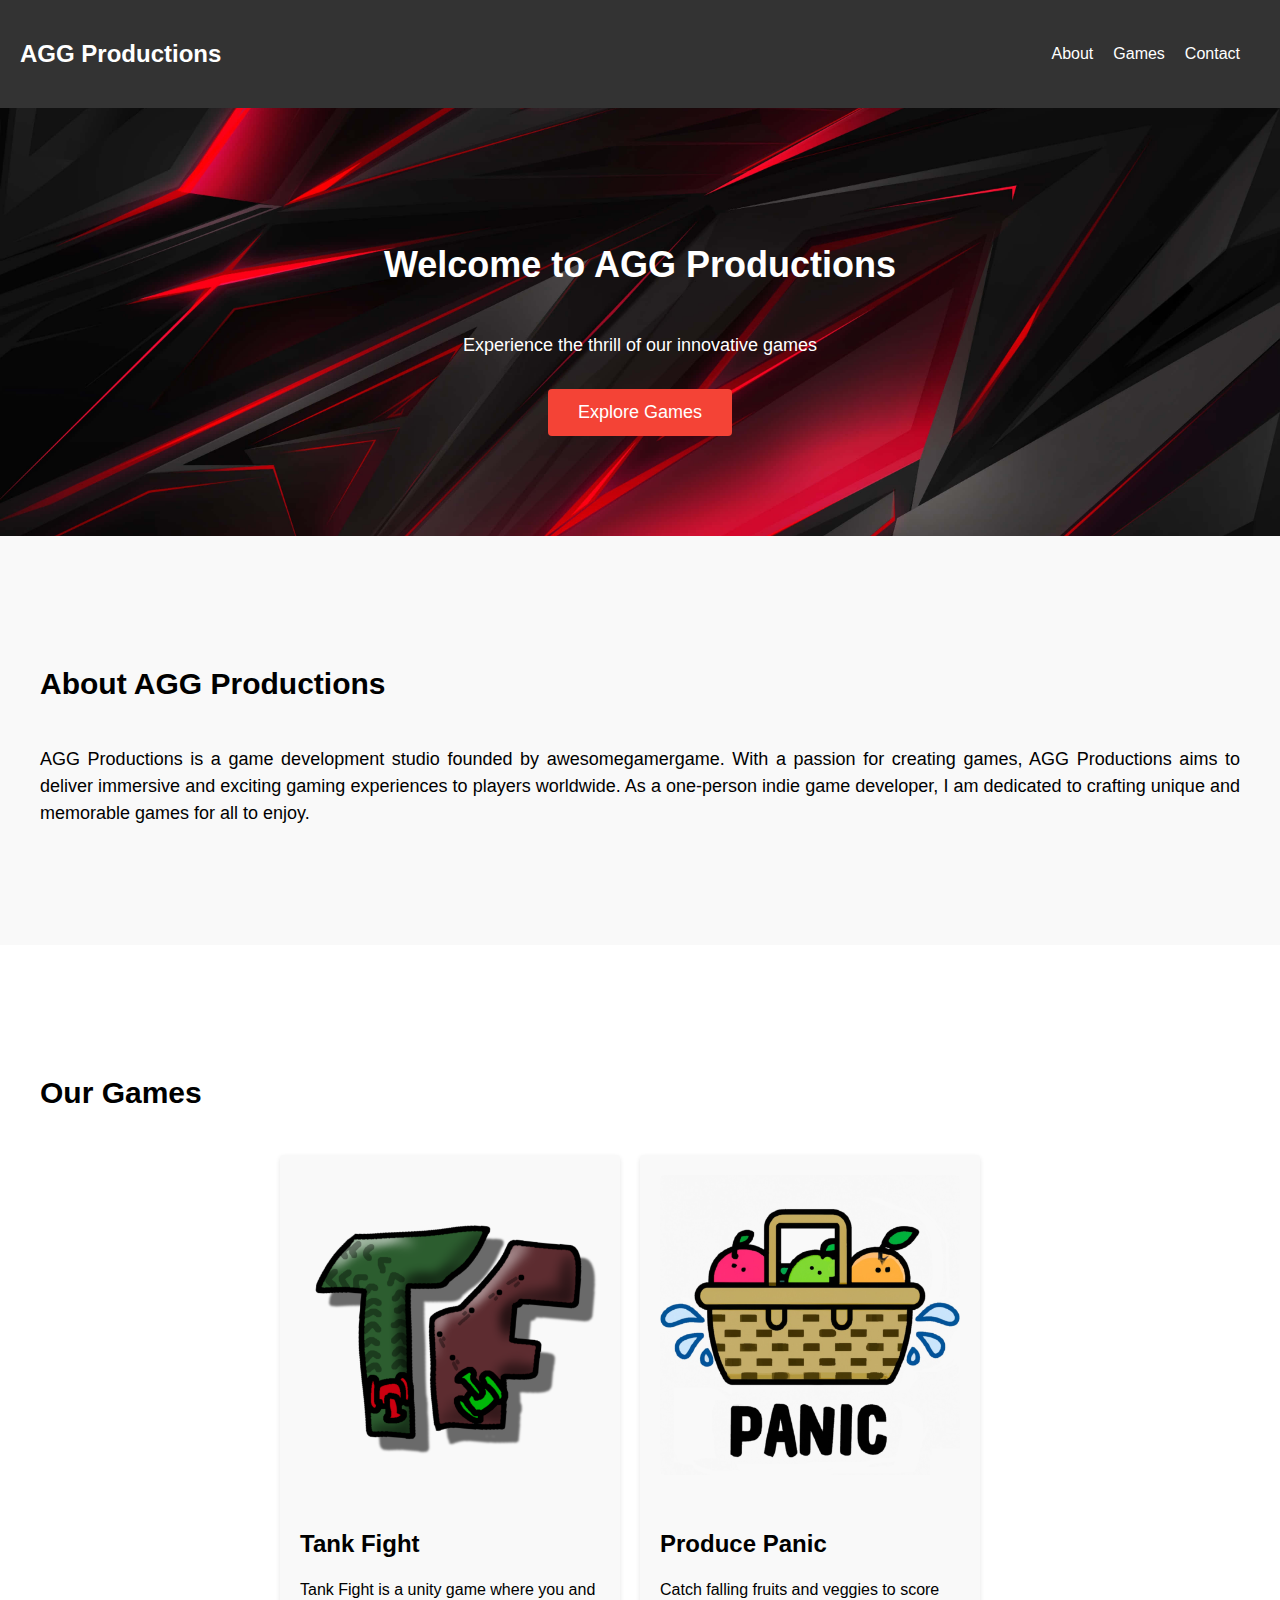
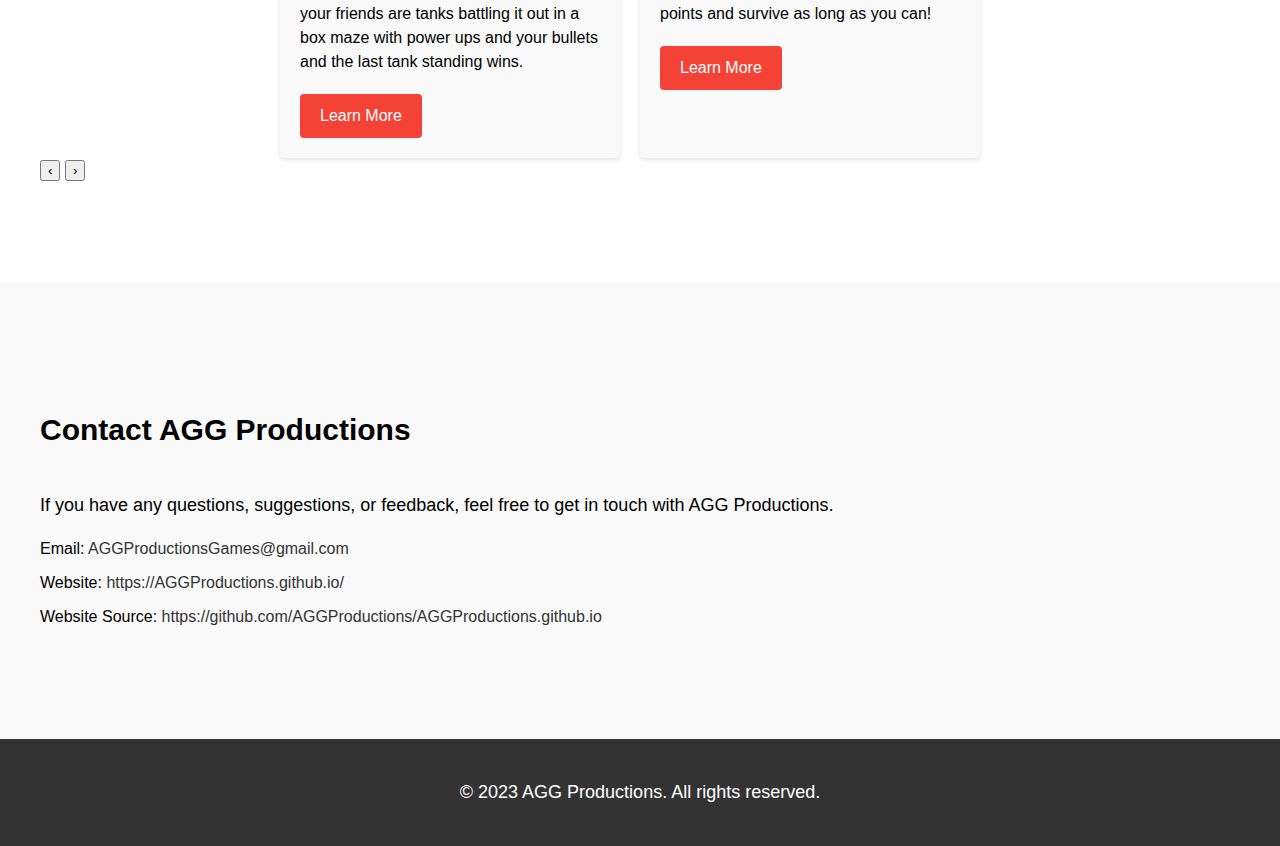
==== index.html @ 0d5b3f53 "Update index.html" ====
<!DOCTYPE html>
<html lang="en">
<head>
  <meta charset="UTF-8">
  <meta name="viewport" content="width=device-width, initial-scale=1.0">
  <title>AGG Productions</title>
  <link rel="stylesheet" href="styles.css">
</head>
<body>
  <header class="header">
    <h1 class="logo">AGG Productions</h1>
    <nav class="nav">
      <ul>
        <li><a href="#about">About</a></li>
        <li><a href="#games">Games</a></li>
        <li><a href="#contact">Contact</a></li>
      </ul>
    </nav>
  </header>

  <section id="hero" class="hero">
    <div class="hero-content">
      <h2>Welcome to AGG Productions</h2>
      <p>Experience the thrill of our innovative games</p>
      <a href="#games" class="btn">Explore Games</a>
    </div>
  </section>

  <section id="about" class="about">
    <div class="container">
      <h2>About AGG Productions</h2>
      <p>AGG Productions is a game development studio founded by awesomegamergame. With a passion for creating games, AGG Productions aims to deliver immersive and exciting gaming experiences to players worldwide. As a one-person indie game developer, I am dedicated to crafting unique and memorable games for all to enjoy.</p>
    </div>
  </section>

  <section id="games" class="games">
    <div class="container">
      <h2>Our Games</h2>
      <div class="game-slider">
        <div class="game-cards">
          <!-- Add more game cards as needed -->
          <div class="game-card">
            <img src="img/card/tankfight.png" alt="Tank Fight Icon" draggable="false">
            <h3>Tank Fight</h3>
            <p>Tank Fight is a unity game where you and your friends are tanks battling it out in a box maze with power ups and your bullets and the last tank standing wins.</p>
            <a href="https://awesomegamergame.itch.io/tank-fight" class="btn">Learn More</a>
          </div>
          <div class="game-card">
            <img src="img/card/producepanic.png" alt="Produce Panic Icon" draggable="false">
            <h3>Produce Panic</h3>
            <p>Catch falling fruits and veggies to score points and survive as long as you can!</p>
            <a href="https://awesomegamergame.itch.io/produce-panic" class="btn">Learn More</a>
          </div>
          <!-- Add more game cards as needed -->
        </div>
        <div class="slider-controls">
          <button class="slider-control prev">&#8249;</button>
          <button class="slider-control next">&#8250;</button>
        </div>
      </div>
    </div>
  </section>
  

  <section id="contact" class="contact">
    <div class="container">
      <h2>Contact AGG Productions</h2>
      <p>If you have any questions, suggestions, or feedback, feel free to get in touch with AGG Productions.</p>
      <ul>
        <li>Email: <a href="mailto:AGGProductionsGames@gmail.com">AGGProductionsGames@gmail.com</a></li>
        <li>Website: <a href="https://AGGProductions.github.io/">https://AGGProductions.github.io/</a></li>
        <li>Website Source: <a href="https://github.com/AGGProductions/AGGProductions.github.io">https://github.com/AGGProductions/AGGProductions.github.io</a></li>
      </ul>
    </div>
  </section>

<script>

document.addEventListener('DOMContentLoaded', function () {
  const prevBtn = document.querySelector('.prev');
  const nextBtn = document.querySelector('.next');
  const gameCards = document.querySelector('.game-cards');
  const gameCardWidth = document.querySelector('.game-card').offsetWidth;
  let translateX = 0;

  prevBtn.addEventListener('click', function () {
    if (translateX < 0) {
      translateX += gameCardWidth + 40; // Adjusted margin value
      gameCards.style.transform = `translateX(${translateX}px)`;
    }
  });

  nextBtn.addEventListener('click', function () {
    const containerWidth = gameCards.offsetWidth;
    const cardsWidth = gameCards.scrollWidth;
    if (Math.abs(translateX) < cardsWidth - containerWidth) {
      translateX -= gameCardWidth + 40; // Adjusted margin value
      gameCards.style.transform = `translateX(${translateX}px)`;
    }
  });
});

</script>


  <footer class="footer">
    <div class="container">
      <p>&copy; 2023 AGG Productions. All rights reserved.</p>
    </div>
  </footer>
  
</body>
</html>
---- styles.css ----
/* Add your CSS styles here to enhance the visual appeal */

/* General Styles */

body {
  font-family: Arial, sans-serif;
  margin: 0;
  padding: 0;
  line-height: 1.5;
}

.container {
  max-width: 1200px;
  margin: 0 auto;
  padding: 20px;
}

h2 {
  font-size: 30px;
  margin-bottom: 40px;
}

p {
  font-size: 18px;
}

/* Header */

.header {
  background-color: #333;
  color: #fff;
  padding: 20px;
  display: flex;
  justify-content: space-between;
  align-items: center;
}

.logo {
  font-size: 24px;
}

.nav ul {
  list-style: none;
  display: flex;
}

.nav ul li {
  margin-right: 20px;
}

.nav ul li a {
  color: #fff;
  text-decoration: none;
}

/* Hero section */

.hero {
  background-image: url('img/hero-bg.jpg');
  background-size: cover;
  background-position: center;
  color: #fff;
  text-align: center;
  padding: 100px 0;
}

.hero h2 {
  font-size: 36px;
}

.hero p {
  font-size: 18px;
  margin-bottom: 30px;
}

.hero .btn {
  display: inline-block;
  background-color: #f44336;
  color: #fff;
  padding: 10px 30px;
  text-decoration: none;
  font-size: 18px;
  border-radius: 4px;
}

/* About section */

.about {
  background-color: #f9f9f9;
  padding: 80px 0;
}

.about p {
  text-align: justify;
}

/* Games section */

.games {
  padding: 80px 0;
}

.game-cards {
  display: flex;
  flex-wrap: wrap;
  justify-content: center;
}

.game-card {
  width: 300px;
  margin-right: 20px;
  background-color: #f9f9f9;
  box-shadow: 0 2px 5px rgba(0, 0, 0, 0.1);
  padding: 20px;
  border-radius: 4px;
  transition: transform 0.3s ease;
}

.game-card:hover {
  transform: scale(1.05);
}

.game-card img {
  max-width: 100%;
  height: auto;
  margin-bottom: 20px;
  border-radius: 4px;
}

.game-card h3 {
  font-size: 24px;
  margin-bottom: 10px;
}

.game-card p {
  font-size: 16px;
  margin-bottom: 20px;
}

.game-card .btn {
  display: inline-block;
  background-color: #f44336;
  color: #fff;
  padding: 10px 20px;
  text-decoration: none;
  font-size: 16px;
  border-radius: 4px;
}

/* Contact section */

.contact {
  background-color: #f9f9f9;
  padding: 80px 0;
}

.contact ul {
  list-style: none;
  padding: 0;
  margin: 0;
}

.contact ul li {
  margin-bottom: 10px;
}

.contact ul li a {
  color: #333;
  text-decoration: none;
}

/* Footer */

.footer {
  background-color: #333;
  color: #fff;
  padding: 20px;
  text-align: center;
}

.footer p {
  margin: 0;
}

/* Custom scrollbar */

::-webkit-scrollbar {
  width: 8px;
}

::-webkit-scrollbar-track {
  background: #f1f1f1;
}

::-webkit-scrollbar-thumb {
  background: #888;
}

::-webkit-scrollbar-thumb:hover {
  background: #555;
}

/* Media queries */

@media screen and (max-width: 767px) {
  .header {
    flex-direction: column;
    align-items: center;
    text-align: center;
  }

  .nav ul {
    flex-direction: column;
    margin-top: 10px;
    padding-left: 0px;
  }

  .nav ul li {
    margin-right: 0;
    margin-bottom: 10px;
  }

  .hero h2 {
    font-size: 28px;
  }

  .hero p {
    font-size: 16px;
    margin-bottom: 20px;
  }

  .hero .btn {
    font-size: 16px;
  }

  .about p {
    text-align: center;
  }

  .game-card {
    width: 100%;
    margin-right: 0;
    margin-bottom: 20px;
  }
}
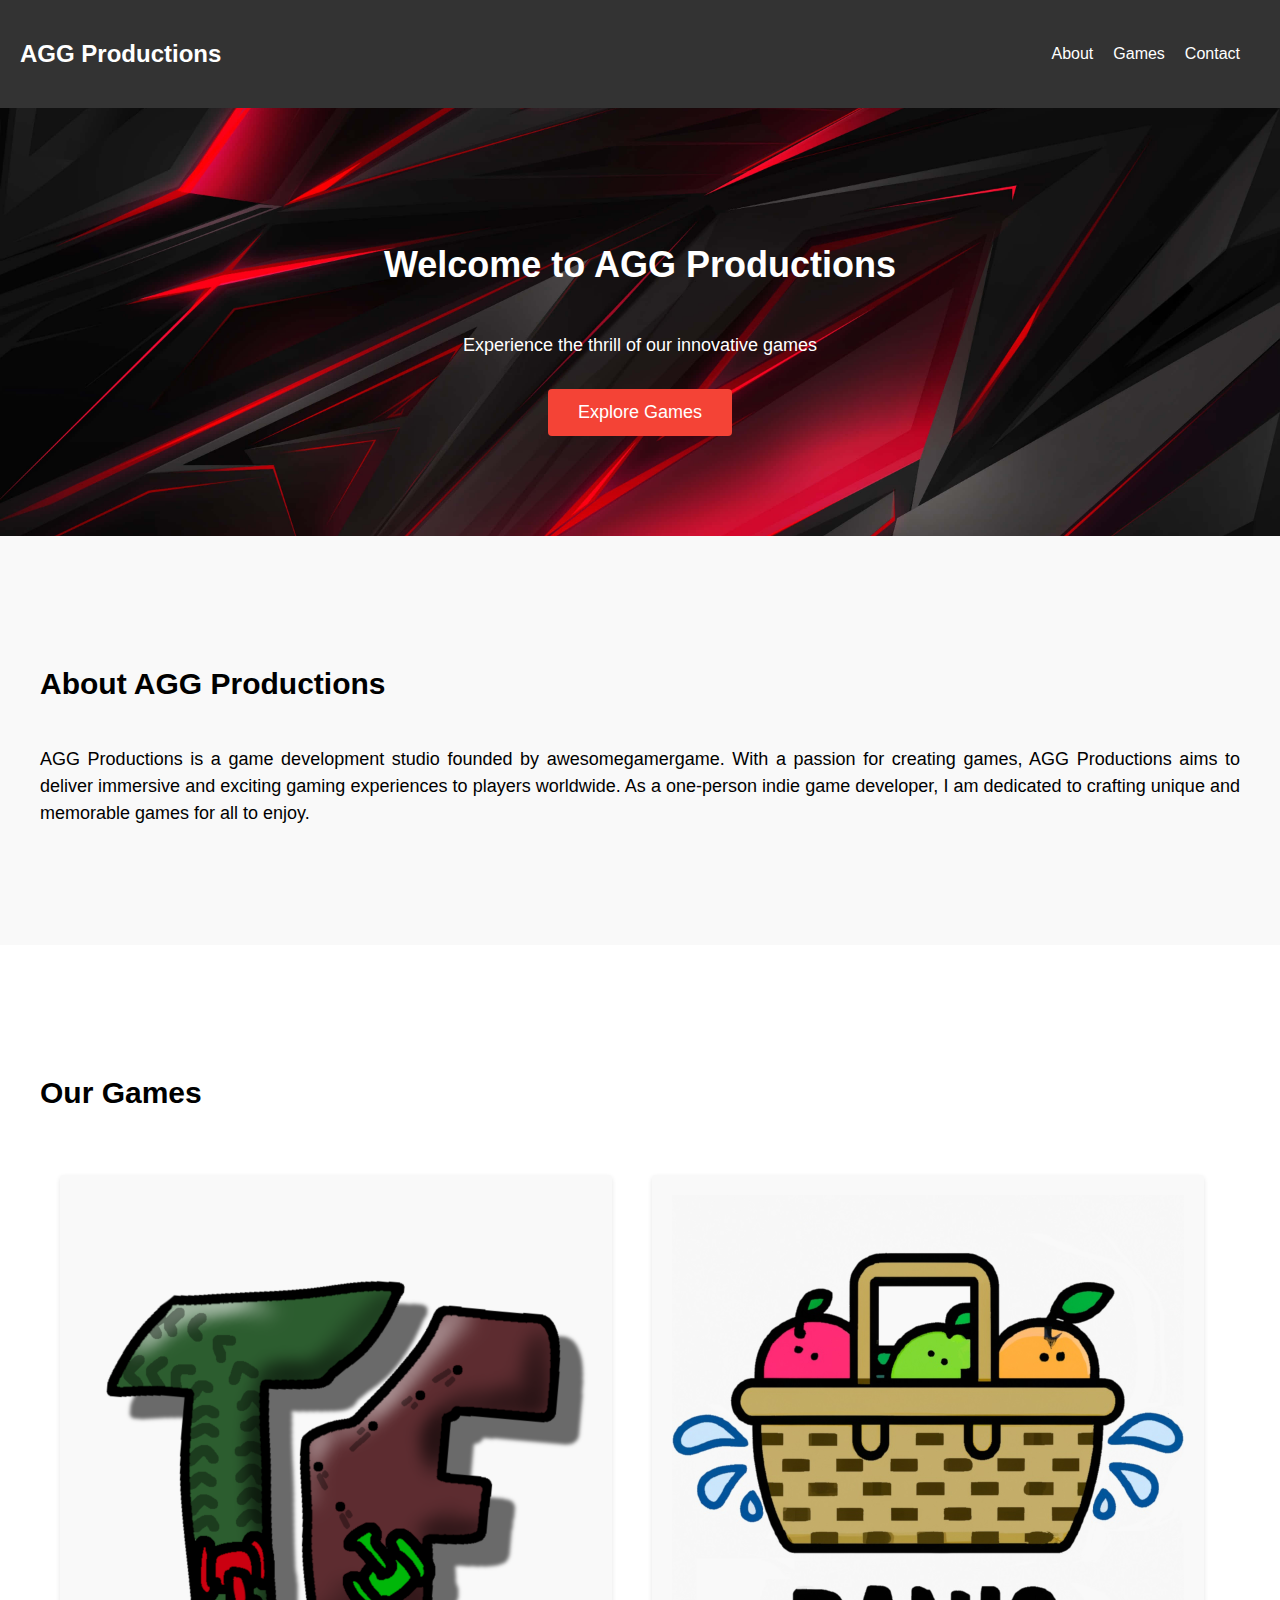
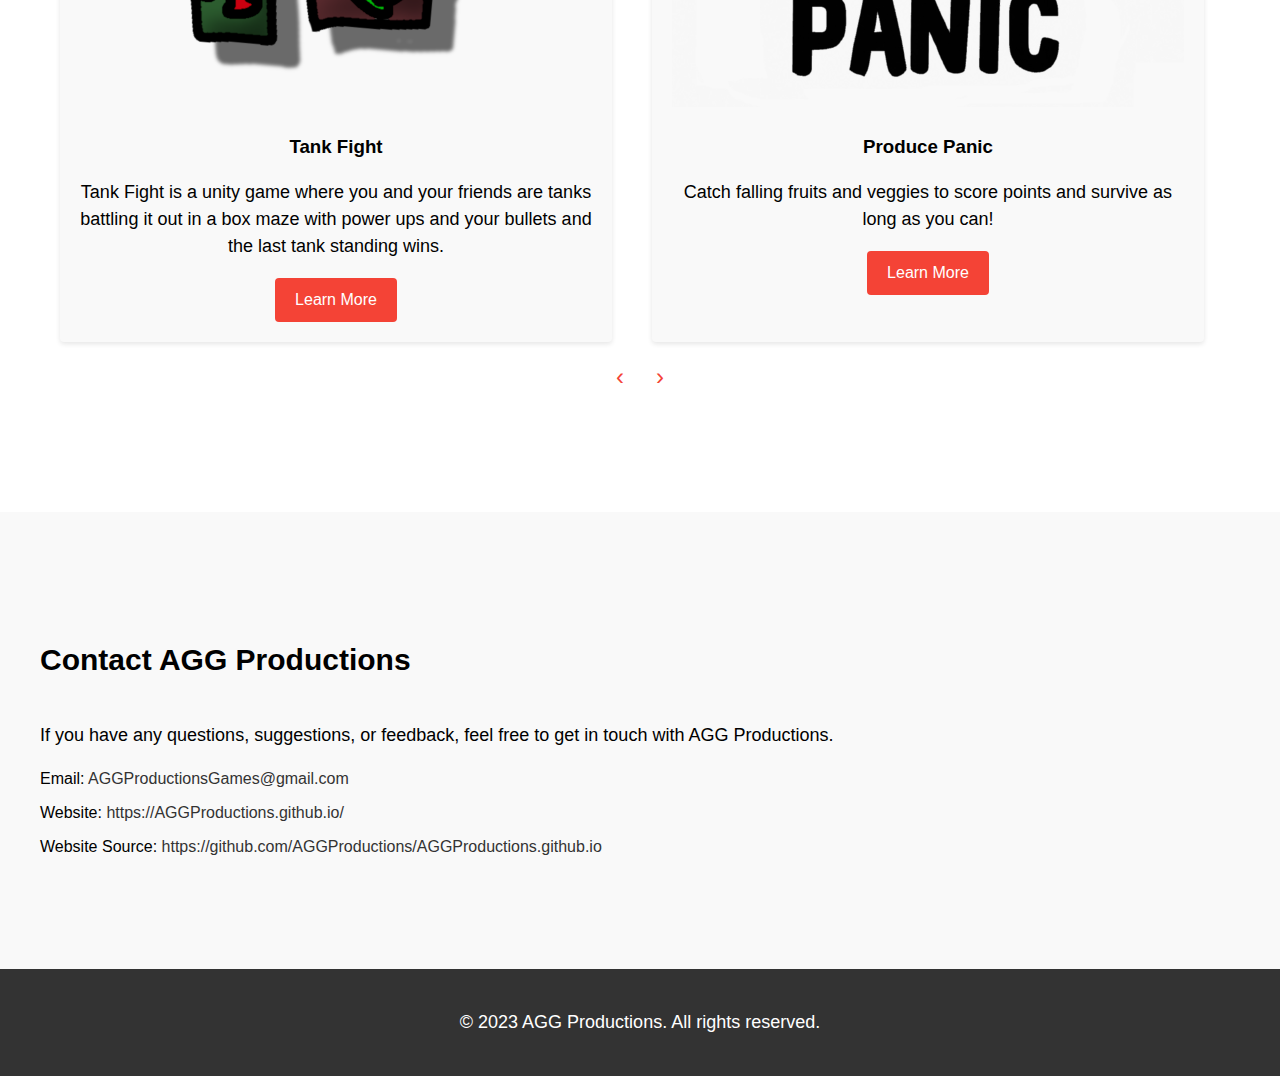
==== commit f4334956: "Clean up" ====
--- a/index.html
+++ b/index.html
@@ -1,113 +1,84 @@
 <!DOCTYPE html>
 <html lang="en">
-<head>
-  <meta charset="UTF-8">
-  <meta name="viewport" content="width=device-width, initial-scale=1.0">
-  <title>AGG Productions</title>
-  <link rel="stylesheet" href="styles.css">
-</head>
-<body>
-  <header class="header">
-    <h1 class="logo">AGG Productions</h1>
-    <nav class="nav">
-      <ul>
-        <li><a href="#about">About</a></li>
-        <li><a href="#games">Games</a></li>
-        <li><a href="#contact">Contact</a></li>
-      </ul>
-    </nav>
-  </header>
-
-  <section id="hero" class="hero">
-    <div class="hero-content">
-      <h2>Welcome to AGG Productions</h2>
-      <p>Experience the thrill of our innovative games</p>
-      <a href="#games" class="btn">Explore Games</a>
-    </div>
-  </section>
-
-  <section id="about" class="about">
-    <div class="container">
-      <h2>About AGG Productions</h2>
-      <p>AGG Productions is a game development studio founded by awesomegamergame. With a passion for creating games, AGG Productions aims to deliver immersive and exciting gaming experiences to players worldwide. As a one-person indie game developer, I am dedicated to crafting unique and memorable games for all to enjoy.</p>
-    </div>
-  </section>
-
-  <section id="games" class="games">
-    <div class="container">
-      <h2>Our Games</h2>
-      <div class="game-slider">
-        <div class="game-cards">
-          <!-- Add more game cards as needed -->
-          <div class="game-card">
-            <img src="img/card/tankfight.png" alt="Tank Fight Icon" draggable="false">
-            <h3>Tank Fight</h3>
-            <p>Tank Fight is a unity game where you and your friends are tanks battling it out in a box maze with power ups and your bullets and the last tank standing wins.</p>
-            <a href="https://awesomegamergame.itch.io/tank-fight" class="btn">Learn More</a>
+  <head>
+    <meta charset="UTF-8">
+    <meta name="google-site-verification" content="VLusMz2V68X5EXjm1FVGRSGhsBYwAQBC0Yr5D_LHI38" />
+    <meta name="viewport" content="width=device-width, initial-scale=1.0">
+    <meta name="description" content="AGG Productions is a game development studio founded by awesomegamergame.">
+    <meta content="AGG Productions" property="og:title" />
+    <meta content="AGG Productions is a game development studio founded by awesomegamergame." property="og:description" />
+    <meta content="https://aggproductions.github.io/" property="og:url" />
+    <meta content="https://github.com/AGGProductions/AGGProductions.github.io/blob/main/AGG_Productions.png?raw=true" property="og:image" />
+    <title>AGG Productions</title>
+    <link rel="stylesheet" href="styles.css">
+  </head>
+  <body>
+    <header class="header">
+      <h1 class="logo">AGG Productions</h1>
+      <nav class="nav">
+        <ul>
+          <li><a href="#about">About</a></li>
+          <li><a href="#games">Games</a></li>
+          <li><a href="#contact">Contact</a></li>
+        </ul>
+      </nav>
+    </header>
+    <section id="hero" class="hero">
+      <div class="hero-content">
+        <h2>Welcome to AGG Productions</h2>
+        <p>Experience the thrill of our innovative games</p>
+        <a href="#games" class="btn">Explore Games</a>
+      </div>
+    </section>
+    <section id="about" class="about">
+      <div class="container">
+        <h2>About AGG Productions</h2>
+        <p>AGG Productions is a game development studio founded by awesomegamergame. With a passion for creating games, AGG Productions aims to deliver immersive and exciting gaming experiences to players worldwide. As a one-person indie game developer, I am dedicated to crafting unique and memorable games for all to enjoy.</p>
+      </div>
+    </section>
+    <section id="games" class="games">
+      <div class="container">
+        <h2>Our Games</h2>
+        <div class="game-slider">
+          <div class="game-cards">
+            <!-- Add more game cards as needed -->
+            <div class="game-card">
+              <img src="img/card/tankfight.png" alt="Tank Fight Icon" draggable="false">
+              <h3>Tank Fight</h3>
+              <p>Tank Fight is a unity game where you and your friends are tanks battling it out in a box maze with power ups and your bullets and the last tank standing wins.</p>
+              <a href="https://awesomegamergame.itch.io/tank-fight" class="btn">Learn More</a>
+            </div>
+            <div class="game-card">
+              <img src="img/card/producepanic.png" alt="Produce Panic Icon" draggable="false">
+              <h3>Produce Panic</h3>
+              <p>Catch falling fruits and veggies to score points and survive as long as you can!</p>
+              <a href="produce-panic" class="btn">Learn More</a>
+            </div>
+            <!-- Add more game cards as needed -->
           </div>
-          <div class="game-card">
-            <img src="img/card/producepanic.png" alt="Produce Panic Icon" draggable="false">
-            <h3>Produce Panic</h3>
-            <p>Catch falling fruits and veggies to score points and survive as long as you can!</p>
-            <a href="https://awesomegamergame.itch.io/produce-panic" class="btn">Learn More</a>
+          <div class="slider-controls">
+            <button class="slider-control prev">&#8249;</button>
+            <button class="slider-control next">&#8250;</button>
           </div>
-          <!-- Add more game cards as needed -->
-        </div>
-        <div class="slider-controls">
-          <button class="slider-control prev">&#8249;</button>
-          <button class="slider-control next">&#8250;</button>
         </div>
       </div>
-    </div>
-  </section>
-  
-
-  <section id="contact" class="contact">
-    <div class="container">
-      <h2>Contact AGG Productions</h2>
-      <p>If you have any questions, suggestions, or feedback, feel free to get in touch with AGG Productions.</p>
-      <ul>
-        <li>Email: <a href="mailto:AGGProductionsGames@gmail.com">AGGProductionsGames@gmail.com</a></li>
-        <li>Website: <a href="https://AGGProductions.github.io/">https://AGGProductions.github.io/</a></li>
-        <li>Website Source: <a href="https://github.com/AGGProductions/AGGProductions.github.io">https://github.com/AGGProductions/AGGProductions.github.io</a></li>
-      </ul>
-    </div>
-  </section>
-
-<script>
-
-document.addEventListener('DOMContentLoaded', function () {
-  const prevBtn = document.querySelector('.prev');
-  const nextBtn = document.querySelector('.next');
-  const gameCards = document.querySelector('.game-cards');
-  const gameCardWidth = document.querySelector('.game-card').offsetWidth;
-  let translateX = 0;
-
-  prevBtn.addEventListener('click', function () {
-    if (translateX < 0) {
-      translateX += gameCardWidth + 40; // Adjusted margin value
-      gameCards.style.transform = `translateX(${translateX}px)`;
-    }
-  });
-
-  nextBtn.addEventListener('click', function () {
-    const containerWidth = gameCards.offsetWidth;
-    const cardsWidth = gameCards.scrollWidth;
-    if (Math.abs(translateX) < cardsWidth - containerWidth) {
-      translateX -= gameCardWidth + 40; // Adjusted margin value
-      gameCards.style.transform = `translateX(${translateX}px)`;
-    }
-  });
-});
-
-</script>
-
-
-  <footer class="footer">
-    <div class="container">
-      <p>&copy; 2023 AGG Productions. All rights reserved.</p>
-    </div>
-  </footer>
-  
-</body>
+    </section>
+    <section id="contact" class="contact">
+      <div class="container">
+        <h2>Contact AGG Productions</h2>
+        <p>If you have any questions, suggestions, or feedback, feel free to get in touch with AGG Productions.</p>
+        <ul>
+          <li>Email: <a href="mailto:AGGProductionsGames@gmail.com">AGGProductionsGames@gmail.com</a></li>
+          <li>Website: <a href="https://AGGProductions.github.io/">https://AGGProductions.github.io/</a></li>
+          <li>Website Source: <a href="https://github.com/AGGProductions/AGGProductions.github.io">https://github.com/AGGProductions/AGGProductions.github.io</a></li>
+        </ul>
+      </div>
+    </section>
+    <footer class="footer">
+      <div class="container">
+        <p>&copy; 2023 AGG Productions. All rights reserved.</p>
+      </div>
+    </footer>
+    <script src="main.js"></script>
+  </body>
 </html>
--- a/styles.css
+++ b/styles.css
@@ -1,245 +1,220 @@
-/* Add your CSS styles here to enhance the visual appeal */
-
-/* General Styles */
-
-body {
-  font-family: Arial, sans-serif;
-  margin: 0;
-  padding: 0;
-  line-height: 1.5;
-}
-
-.container {
-  max-width: 1200px;
-  margin: 0 auto;
-  padding: 20px;
-}
-
-h2 {
-  font-size: 30px;
-  margin-bottom: 40px;
-}
-
-p {
-  font-size: 18px;
-}
-
-/* Header */
-
-.header {
-  background-color: #333;
-  color: #fff;
-  padding: 20px;
-  display: flex;
-  justify-content: space-between;
-  align-items: center;
-}
-
-.logo {
-  font-size: 24px;
-}
-
-.nav ul {
-  list-style: none;
-  display: flex;
-}
-
-.nav ul li {
-  margin-right: 20px;
-}
-
-.nav ul li a {
-  color: #fff;
-  text-decoration: none;
-}
-
-/* Hero section */
-
-.hero {
-  background-image: url('img/hero-bg.jpg');
-  background-size: cover;
-  background-position: center;
-  color: #fff;
-  text-align: center;
-  padding: 100px 0;
-}
-
-.hero h2 {
-  font-size: 36px;
-}
-
-.hero p {
-  font-size: 18px;
-  margin-bottom: 30px;
-}
-
-.hero .btn {
-  display: inline-block;
-  background-color: #f44336;
-  color: #fff;
-  padding: 10px 30px;
-  text-decoration: none;
-  font-size: 18px;
-  border-radius: 4px;
-}
-
-/* About section */
-
-.about {
-  background-color: #f9f9f9;
-  padding: 80px 0;
-}
-
-.about p {
-  text-align: justify;
-}
-
-/* Games section */
-
-.games {
-  padding: 80px 0;
-}
-
-.game-cards {
-  display: flex;
-  flex-wrap: wrap;
-  justify-content: center;
-}
-
-.game-card {
-  width: 300px;
-  margin-right: 20px;
-  background-color: #f9f9f9;
-  box-shadow: 0 2px 5px rgba(0, 0, 0, 0.1);
-  padding: 20px;
-  border-radius: 4px;
-  transition: transform 0.3s ease;
-}
-
-.game-card:hover {
-  transform: scale(1.05);
-}
-
-.game-card img {
-  max-width: 100%;
-  height: auto;
-  margin-bottom: 20px;
-  border-radius: 4px;
-}
-
-.game-card h3 {
-  font-size: 24px;
-  margin-bottom: 10px;
-}
-
-.game-card p {
-  font-size: 16px;
-  margin-bottom: 20px;
-}
-
-.game-card .btn {
-  display: inline-block;
-  background-color: #f44336;
-  color: #fff;
-  padding: 10px 20px;
-  text-decoration: none;
-  font-size: 16px;
-  border-radius: 4px;
-}
-
-/* Contact section */
-
-.contact {
-  background-color: #f9f9f9;
-  padding: 80px 0;
-}
-
-.contact ul {
-  list-style: none;
-  padding: 0;
-  margin: 0;
-}
-
-.contact ul li {
-  margin-bottom: 10px;
-}
-
-.contact ul li a {
-  color: #333;
-  text-decoration: none;
-}
-
-/* Footer */
-
-.footer {
-  background-color: #333;
-  color: #fff;
-  padding: 20px;
-  text-align: center;
-}
-
-.footer p {
-  margin: 0;
-}
-
-/* Custom scrollbar */
-
-::-webkit-scrollbar {
-  width: 8px;
-}
-
-::-webkit-scrollbar-track {
-  background: #f1f1f1;
-}
-
-::-webkit-scrollbar-thumb {
-  background: #888;
-}
-
-::-webkit-scrollbar-thumb:hover {
-  background: #555;
-}
-
-/* Media queries */
-
-@media screen and (max-width: 767px) {
-  .header {
-    flex-direction: column;
-    align-items: center;
-    text-align: center;
-  }
-
-  .nav ul {
-    flex-direction: column;
-    margin-top: 10px;
-    padding-left: 0px;
-  }
-
-  .nav ul li {
-    margin-right: 0;
-    margin-bottom: 10px;
-  }
-
-  .hero h2 {
-    font-size: 28px;
-  }
-
-  .hero p {
-    font-size: 16px;
-    margin-bottom: 20px;
-  }
-
-  .hero .btn {
-    font-size: 16px;
-  }
-
-  .about p {
-    text-align: center;
-  }
-
-  .game-card {
-    width: 100%;
-    margin-right: 0;
-    margin-bottom: 20px;
-  }
-}
+body{
+  font-family:Arial,sans-serif;
+  margin:0;
+  padding:0;
+  line-height:1.5
+}
+.container{
+  max-width:1200px;
+  margin:0 auto;
+  padding:20px
+}
+h2{
+  font-size:30px;
+  margin-bottom:40px
+}
+p{
+  font-size:18px
+}
+.header{
+  background-color:#333;
+  color:#fff;
+  padding:20px;
+  display:flex;
+  justify-content:space-between;
+  align-items:center
+}
+.logo{
+  font-size:24px
+}
+.nav ul{
+  list-style:none;
+  display:flex
+}
+.nav ul li{
+  margin-right:20px
+}
+.nav ul li a{
+  color:#fff;
+  text-decoration:none
+}
+.hero{
+  background-image:url(img/hero-bg.jpg);
+  background-size:cover;
+  background-position:center;
+  color:#fff;
+  text-align:center;
+  padding:100px 0
+}
+.hero h2{
+  font-size:36px
+}
+.hero p{
+  font-size:18px;
+  margin-bottom:30px
+}
+.hero .btn{
+  display:inline-block;
+  background-color:#f44336;
+  color:#fff;
+  padding:10px 30px;
+  text-decoration:none;
+  font-size:18px;
+  border-radius:4px
+}
+.about{
+  background-color:#f9f9f9;
+  padding:80px 0
+}
+.about p{
+  text-align:justify
+}
+.games{
+  padding:80px 0;
+  overflow:hidden
+}
+.game-slider{
+  position:relative;
+  margin-bottom:20px;
+  overflow:hidden
+}
+.game-cards{
+  display:flex;
+  transition:transform .3s ease
+}
+.game-card{
+  flex:0 0 300px;
+  margin:20px;
+  padding:20px;
+  background-color:#f9f9f9;
+  text-align:center;
+  box-shadow:0 2px 5px rgba(0,0,0,.1);
+  border-radius:4px;
+  transition:transform .3s ease
+}
+.game-card .btn{
+  display:inline-block;
+  background-color:#f44336;
+  color:#fff;
+  padding:10px 20px;
+  text-decoration:none;
+  font-size:16px;
+  border-radius:4px
+}
+.game-card:hover{
+  transform:scale(1.05)
+}
+.slider-controls{
+  display:flex;
+  justify-content:center;
+  align-items:center;
+  scroll-behavior:smooth
+}
+.slider-control{
+  background:0 0;
+  border:none;
+  color:#f44336;
+  font-size:24px;
+  cursor:pointer;
+  margin:0 10px
+}
+.contact{
+  background-color:#f9f9f9;
+  padding:80px 0
+}
+.contact ul{
+  list-style:none;
+  padding:0;
+  margin:0
+}
+.contact ul li{
+  margin-bottom:10px
+}
+.contact ul li a{
+  color:#333;
+  text-decoration:none
+}
+.footer{
+  background-color:#333;
+  color:#fff;
+  padding:20px;
+  text-align:center
+}
+.footer p{
+  margin:0
+}
+::-webkit-scrollbar{
+  width:8px
+}
+::-webkit-scrollbar-track{
+  background:#f1f1f1
+}
+::-webkit-scrollbar-thumb{
+  background:#888
+}
+::-webkit-scrollbar-thumb:hover{
+  background:#555
+}
+html{
+  scrollbar-width:thin;
+  scrollbar-color:#888 #f1f1f1
+}
+html{
+  scrollbar-face-color:#888;
+  scrollbar-track-color:#f1f1f1
+}
+@media screen and (max-width:767px){
+  .header{
+      flex-direction:column;
+      align-items:center;
+      text-align:center
+  }
+  .nav ul{
+      flex-direction:column;
+      justify-content:center;
+      align-items:center;
+      margin-top:10px;
+      padding-left:0
+  }
+  .nav ul li{
+      margin-right:0;
+      margin-bottom:10px
+  }
+  .hero h2{
+      font-size:28px
+  }
+  .hero p{
+      font-size:16px;
+      margin-bottom:20px
+  }
+  .hero .btn{
+      font-size:16px
+  }
+  .about p{
+      text-align:center
+  }
+  .game-card{
+      flex:0 0 calc(100% - 60px);
+      max-width:calc(100% - 60px);
+      margin:0 30px 10px 10px
+  }
+  .game-card img{
+      max-width:100%;
+      height:auto
+  }
+  .game-card .btn{
+      display:inline-block;
+      background-color:#f44336;
+      color:#fff;
+      padding:10px 20px;
+      text-decoration:none;
+      font-size:16px;
+      border-radius:4px
+  }
+  .game-card:hover{
+      transform:scale(1.05)
+  }
+  .contact ul li a{
+      word-wrap:break-word
+  }
+}
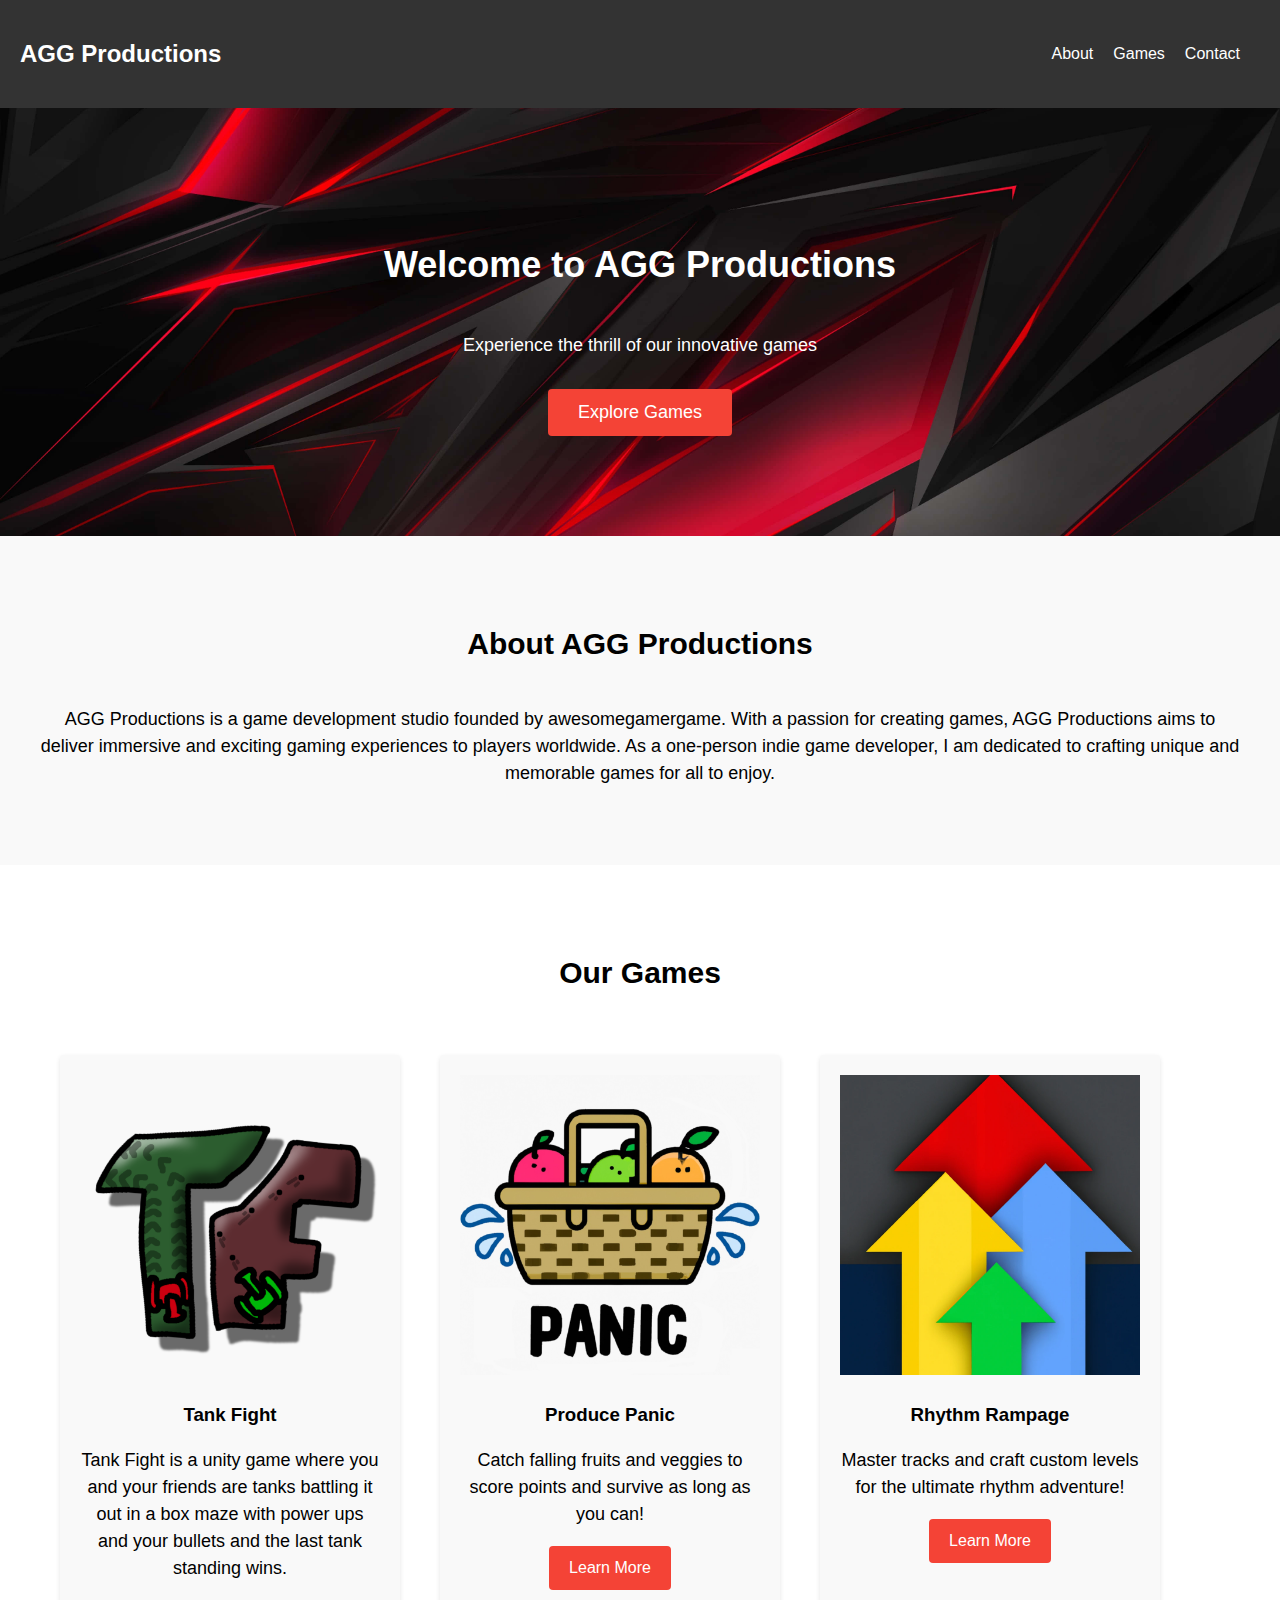
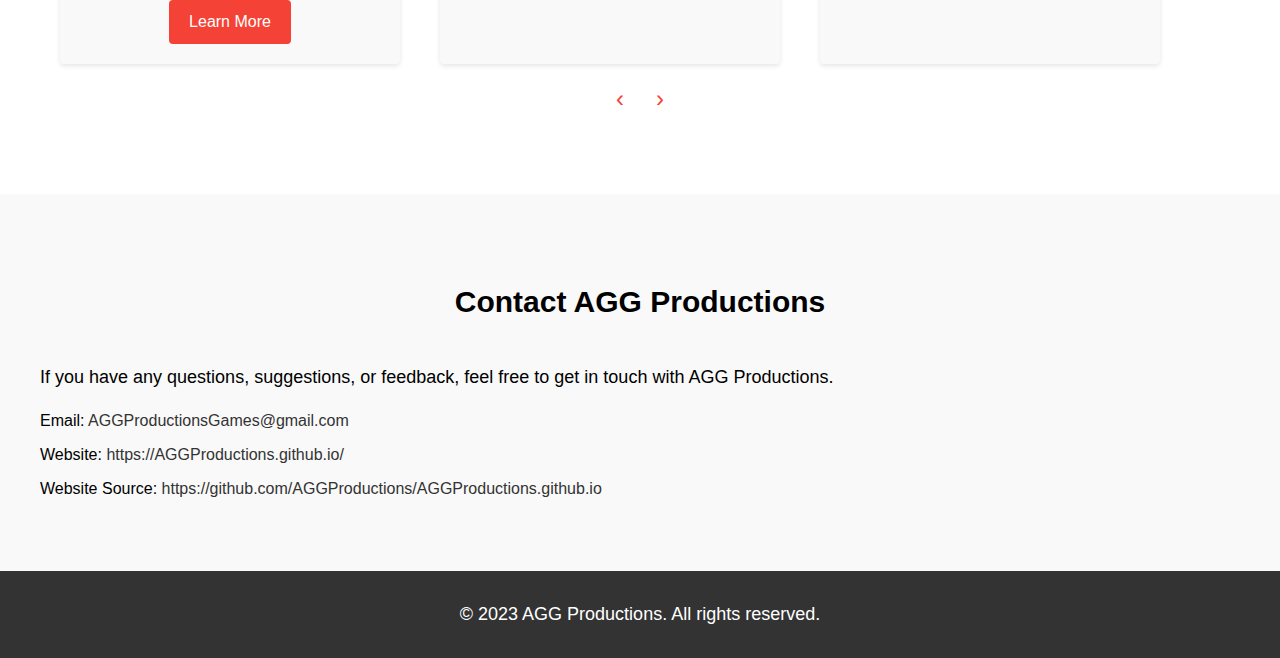
==== commit e98b9ba0: "calm the paddding and add rhythm rampage" ====
--- a/index.html
+++ b/index.html
@@ -54,6 +54,12 @@
               <p>Catch falling fruits and veggies to score points and survive as long as you can!</p>
               <a href="produce-panic" class="btn">Learn More</a>
             </div>
+            <div class="game-card">
+              <img src="img/card/rhythmrampage.png" alt="Rhythm Rampage Icon" draggable="false">
+              <h3>Rhythm Rampage</h3>
+              <p>Master tracks and craft custom levels for the ultimate rhythm adventure!</p>
+              <a href="rhythm-rampage" class="btn">Learn More</a>
+            </div>
             <!-- Add more game cards as needed -->
           </div>
           <div class="slider-controls">
--- a/styles.css
+++ b/styles.css
@@ -64,15 +64,21 @@
 }
 .about{
   background-color:#f9f9f9;
-  padding:80px 0
+  padding:40px 0
+}
+.about h2{
+  text-align: center;
 }
 .about p{
-  text-align:justify
+  text-align:center
 }
 .games{
-  padding:80px 0;
+  padding:40px 0;
   overflow:hidden
 }
+.games h2{
+  text-align: center;
+  }
 .game-slider{
   position:relative;
   margin-bottom:20px;
@@ -92,6 +98,10 @@
   border-radius:4px;
   transition:transform .3s ease
 }
+.game-card img{
+  max-width:100%;
+  height:auto
+}
 .game-card .btn{
   display:inline-block;
   background-color:#f44336;
@@ -120,7 +130,10 @@
 }
 .contact{
   background-color:#f9f9f9;
-  padding:80px 0
+  padding:40px 0
+}
+.contact h2{
+text-align: center;
 }
 .contact ul{
   list-style:none;
@@ -137,7 +150,7 @@
 .footer{
   background-color:#333;
   color:#fff;
-  padding:20px;
+  padding:10px;
   text-align:center
 }
 .footer p{
@@ -197,10 +210,6 @@
       flex:0 0 calc(100% - 60px);
       max-width:calc(100% - 60px);
       margin:0 30px 10px 10px
-  }
-  .game-card img{
-      max-width:100%;
-      height:auto
   }
   .game-card .btn{
       display:inline-block;
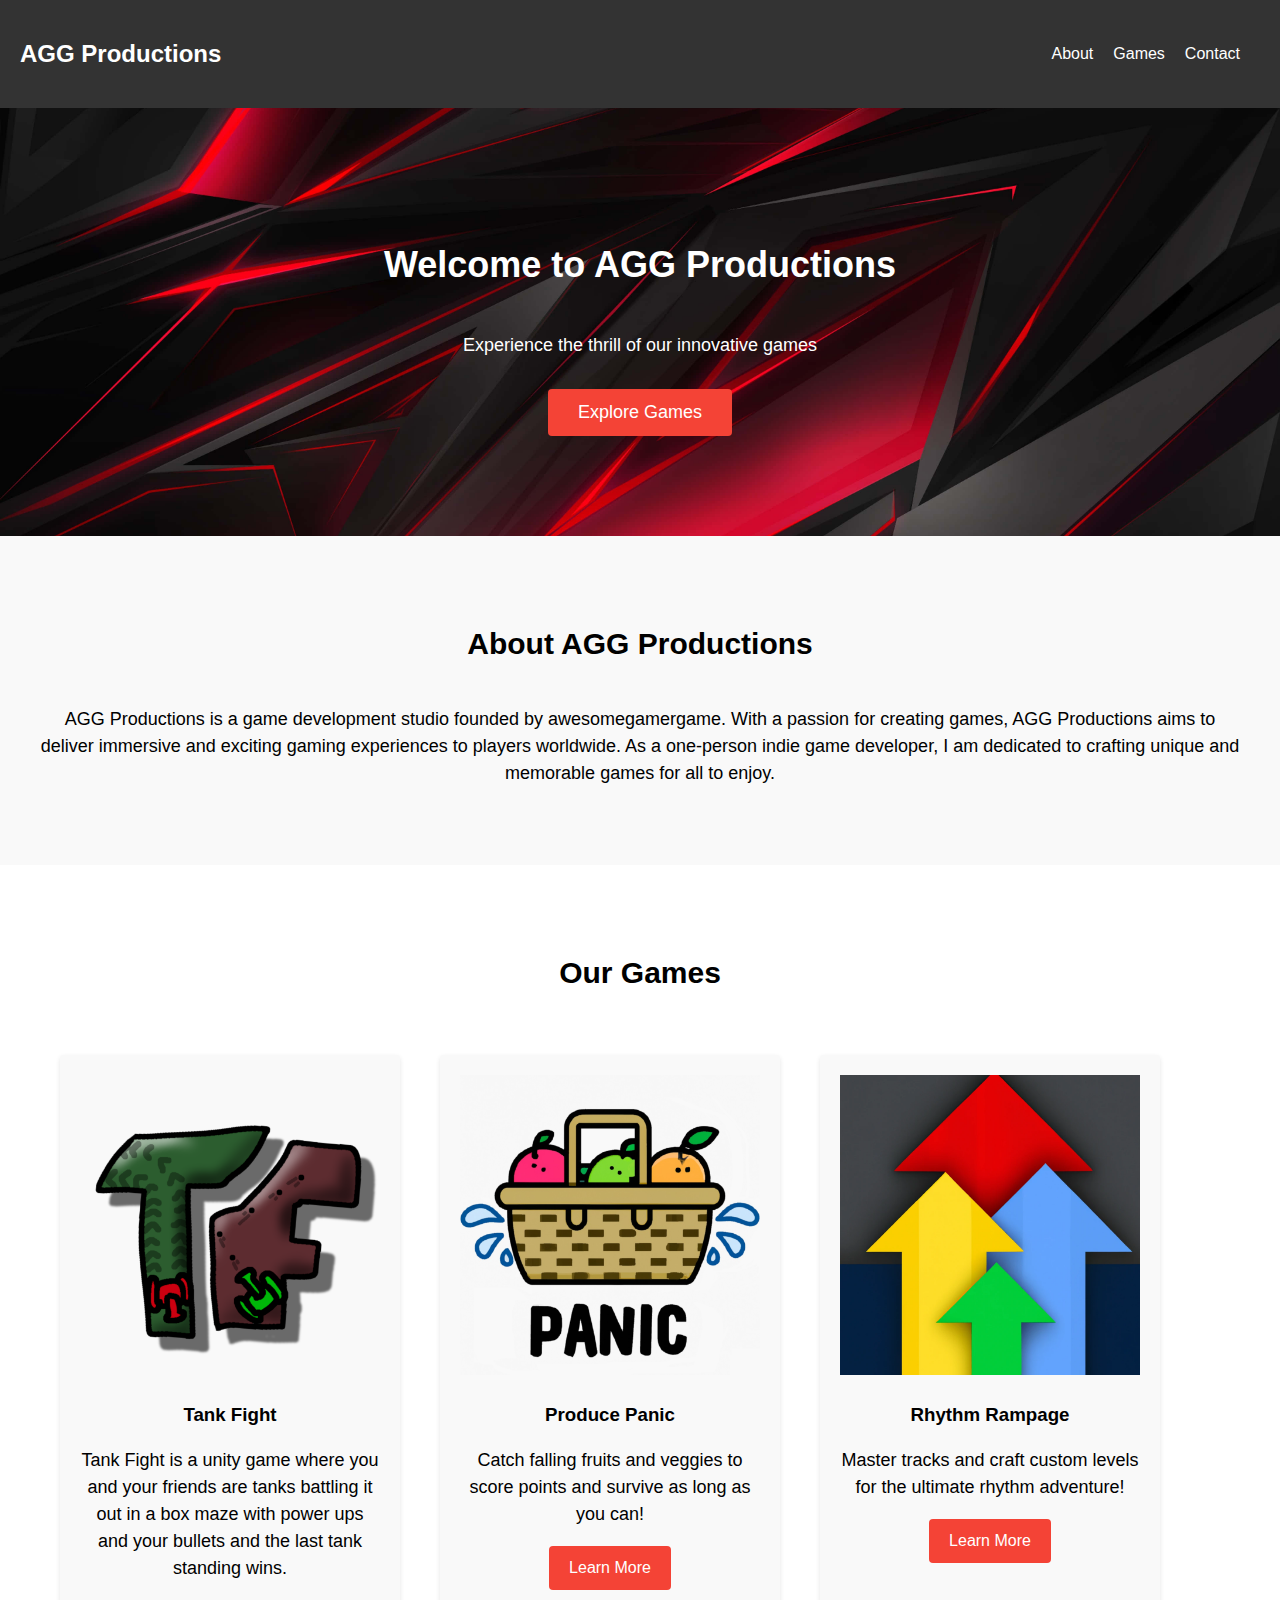
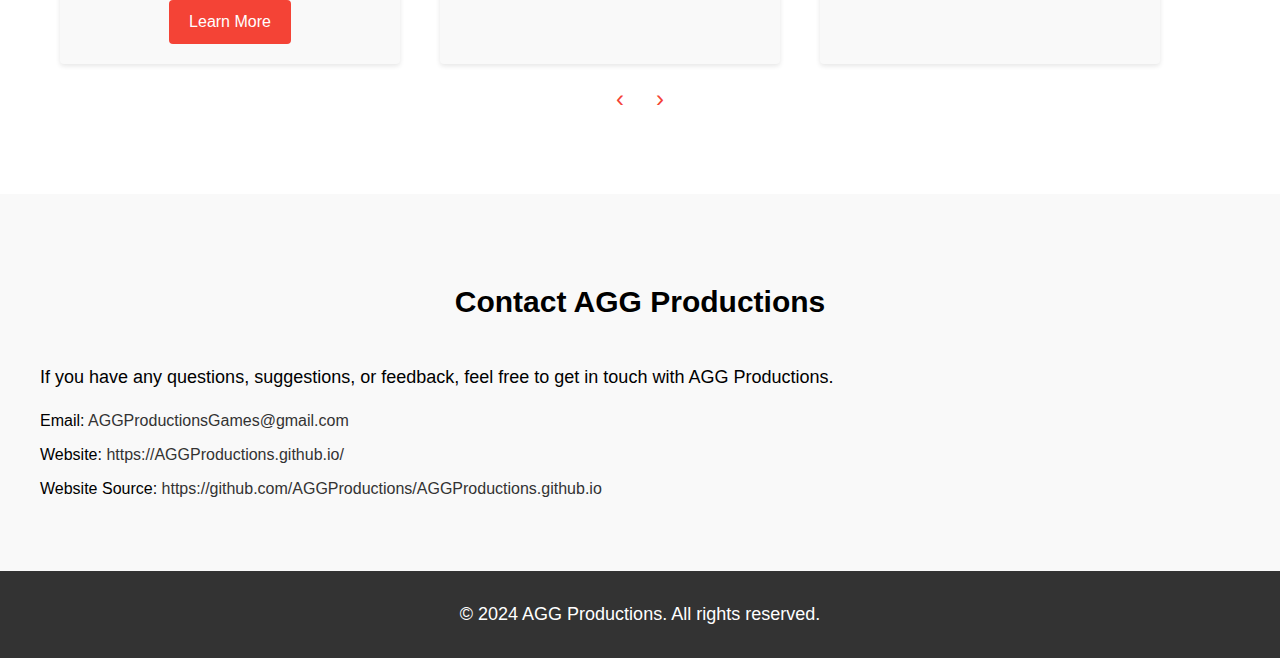
==== commit fd2fb919: "google adsensee test" ====
--- a/index.html
+++ b/index.html
@@ -82,9 +82,12 @@
     </section>
     <footer class="footer">
       <div class="container">
-        <p>&copy; 2023 AGG Productions. All rights reserved.</p>
+        <p>&copy; 2024 AGG Productions. All rights reserved.</p>
       </div>
     </footer>
     <script src="main.js"></script>
+    <!-- Test out google adsense -->
+    <script async src="https://pagead2.googlesyndication.com/pagead/js/adsbygoogle.js?client=ca-pub-3255688345802568"
+     crossorigin="anonymous"></script>
   </body>
 </html>
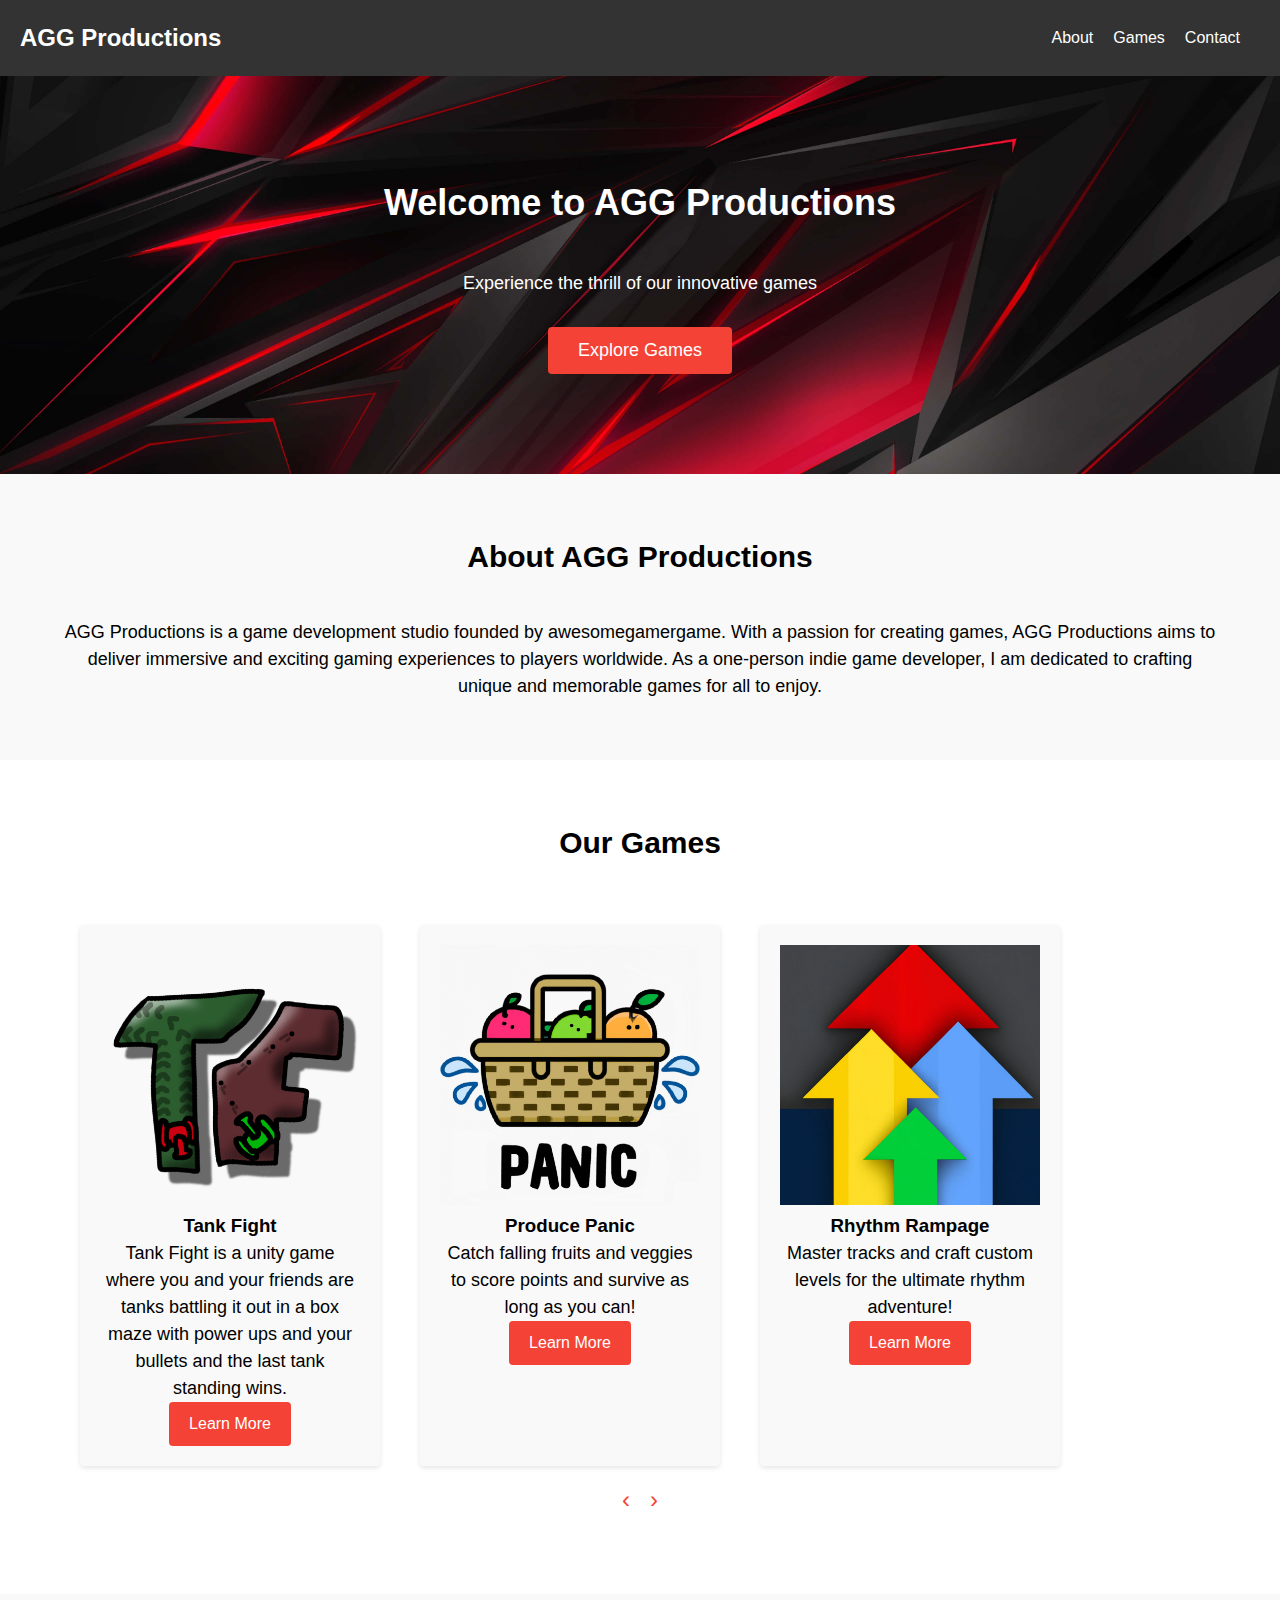
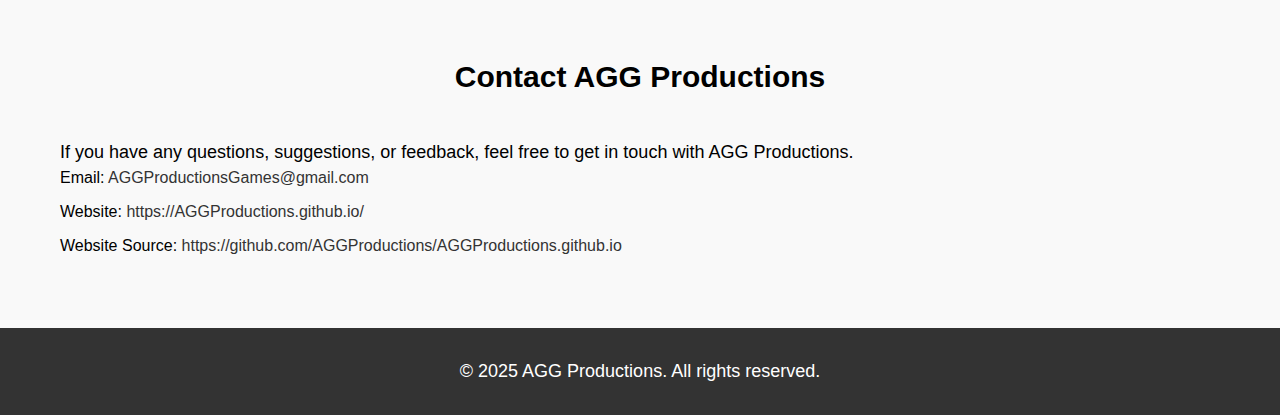
==== commit 02a769f9: "various fixes" ====
--- a/index.html
+++ b/index.html
@@ -82,12 +82,9 @@
     </section>
     <footer class="footer">
       <div class="container">
-        <p>&copy; 2024 AGG Productions. All rights reserved.</p>
+        <p>&copy; 2025 AGG Productions. All rights reserved.</p>
       </div>
     </footer>
     <script src="main.js"></script>
-    <!-- Test out google adsense -->
-    <script async src="https://pagead2.googlesyndication.com/pagead/js/adsbygoogle.js?client=ca-pub-3255688345802568"
-     crossorigin="anonymous"></script>
   </body>
 </html>
--- a/styles.css
+++ b/styles.css
@@ -1,8 +1,17 @@
-body{
+*{
+  margin:0;
+  padding:0;
+  box-sizing: border-box;
+}
+
+html, body{
   font-family:Arial,sans-serif;
   margin:0;
   padding:0;
-  line-height:1.5
+  line-height:1.5;
+  display:flex;
+  flex-direction: column;
+  min-height: 100vh;
 }
 .container{
   max-width:1200px;
@@ -151,7 +160,8 @@
   background-color:#333;
   color:#fff;
   padding:10px;
-  text-align:center
+  text-align:center;
+  margin-top: auto;
 }
 .footer p{
   margin:0
